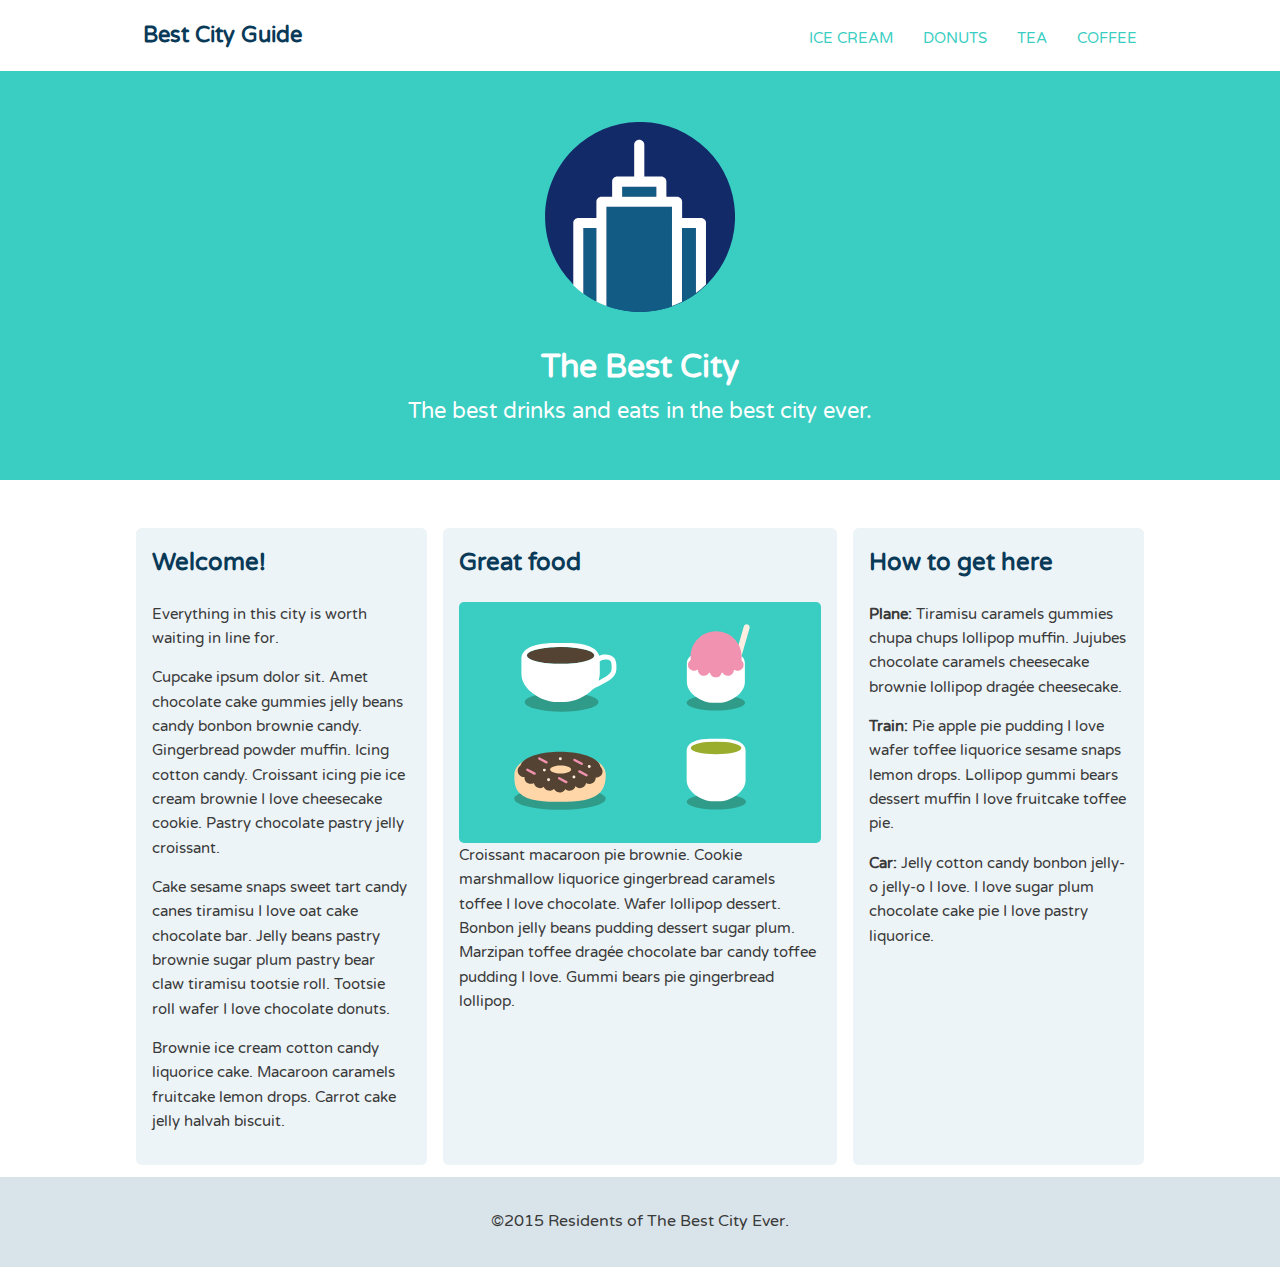
==== index.html @ c6c8ad1d "flexbox website upload" ====
<!DOCTYPE html>
<html>
<head>
	<meta name="viewport" content="width=device-width, initial-scale=1.0">
	<title>Best City Guide</title>
	<link href='https://fonts.googleapis.com/css?family=Varela+Round' rel='stylesheet' type='text/css'>
	<link rel="stylesheet" href="css/base.css">
	<link rel="stylesheet" href="css/flexbox.css">
</head>
<body>

	<header class="main-header">
		<h1 class="name"><a href="#">Best City Guide</a></h1>
		<ul class="main-nav">
			<li><a href="#">ice cream</a></li>
			<li><a href="#">donuts</a></li>
			<li><a href="#">tea</a></li>
			<li><a href="#">coffee</a></li>
		</ul>
	</header><!--/.main-header-->

	<div class="banner">
		<img class="logo" src="img/city-logo.svg" alt="City">
		<h1 class="headline">The Best City</h1>
		<span class="tagline">The best drinks and eats in the best city ever.</span>
	</div><!--/.banner-->

	<div class="row">
		<div class="primary col">
			<h2>Great food</h2>
			<img class="feat-img" src="img/treats.svg" alt="Drinks and eats">
			<p>Croissant macaroon pie brownie. Cookie marshmallow liquorice gingerbread caramels toffee I love chocolate. Wafer lollipop dessert. Bonbon jelly beans pudding dessert sugar plum. Marzipan toffee drag&#233;e chocolate bar candy toffee pudding I love. Gummi bears pie gingerbread lollipop.</p>
		</div><!--/.primary-->

		<div class="secondary col">
			<h2>Welcome!</h2>
			<p>Everything in this city is worth waiting in line for.</p>
			<p>Cupcake ipsum dolor sit. Amet chocolate cake gummies jelly beans candy bonbon brownie candy. Gingerbread powder muffin. Icing cotton candy. Croissant icing pie ice cream brownie I love cheesecake cookie. Pastry chocolate pastry jelly croissant.</p>
			<p>Cake sesame snaps sweet tart candy canes tiramisu I love oat cake chocolate bar. Jelly beans pastry brownie sugar plum pastry bear claw tiramisu tootsie roll. Tootsie roll wafer I love chocolate donuts.</p>
			<p>Brownie ice cream cotton candy liquorice cake. Macaroon caramels fruitcake lemon drops. Carrot cake jelly halvah biscuit. </p>
		</div><!--/.secondary-->

		<div class="tertiary col">
			<h2>How to get here</h2>
			<p><strong>Plane: </strong>Tiramisu caramels gummies chupa chups lollipop muffin. Jujubes chocolate caramels cheesecake brownie lollipop drag&#233;e cheesecake.</p>
			<p><strong>Train: </strong>Pie apple pie pudding I love wafer toffee liquorice sesame snaps lemon drops. Lollipop gummi bears dessert muffin I love fruitcake toffee pie.</p>
			<p><strong>Car: </strong>Jelly cotton candy bonbon jelly-o jelly-o I love. I love sugar plum chocolate cake pie I love pastry liquorice.</p>
		</div><!--/.tertiary-->
	</div>

	<footer class="main-footer">
		<span>&copy;2015 Residents of The Best City Ever.</span>
	</footer>

</body>
</html>
---- css/base.css ----
/* =================================
  Base Element Styles
==================================== */

* {
	box-sizing: border-box;
}
body {
	font-family: 'Varela Round', sans-serif;
	line-height: 1.6;
	color: #3a3a3a;
	margin: 0;
}
ul {
  margin: 0;
  padding: 0;
  list-style: none;
}
p {
	font-size: .95em;
	margin: 0 0 1em 0;
}
h2,
h3,
a {
	color: #093a58;
}
h2,
h3 {
	margin: 0 0 .8em 0;
}
a {
	text-decoration: none;
}
img {
	max-width: 100%;
}

/* =================================
  Base Layout Styles
==================================== */

/* ---- Navigation ---- */

.name {
	font-size: 1.35em;
	margin: 0;
}
.main-nav {
	margin-top: 5px;
}
.name a,
.main-nav a {
	text-align: center;
	display: block;
	padding: 10px 15px;
}
.main-nav a {
	font-size: .95em;
	color: #3acec2;
	text-transform: uppercase;
}
.main-nav a:hover {
	color: #093a58;
}

/* ---- Layout Containers ---- */

.main-header {
	padding-top: .5em;
	padding-bottom: .5em;
}
.banner,
.main-footer {
	text-align: center;
}
.banner {
	color: #fff;
	background: #3acec2;
	padding: 3.2em 0;
	margin-bottom: 48px;
}
.col {
	padding: 1em;
	background: #edf4f7;
	border-radius: .35em;
	margin: 0 .5em .8em;
}
.main-footer {
	background: #d9e4ea;
	padding: 2em 0;
	margin-top: 30px;
}

/* ---- Page Elements ---- */

.logo {
	width: 190px;
}
.headline {
	margin-bottom: 0;
}
.feat-img {
	border-radius: 5px;
}
.button {
	color: #fff;
	text-align: center;
	padding: .625em 1.25em;
	background: #3acec2;
	border-radius: .35em;
}

/* =================================
  Media Queries
==================================== */

@media (min-width: 769px) {
	.main-header,
	.row {
		width: 90%;
		margin: 0 auto;
	}
	.tagline {
		font-size: 1.4em;
	}
}
@media (min-width: 1025px) {
	.main-header,
	.row {
		width: 80%;
		max-width: 1150px;
	}
}
---- css/flexbox.css ----
/* =================================
  Base Styles
==================================== */

body {
  display: flex;
  flex-direction: column;

}
.main-footer {
  margin-top: auto;
}

/* =================================
  Media Queries
==================================== */

@media (min-width: 769px) {

  .main-header,
  .main-nav,
  .row,
  .col {
    display: flex;
  }

  .main-header {
    flex-direction: column;
    align-items: center;
  }
  /* You can assign an equal amount of space to columns
  with the flex-grow and flex properties.
  */
  .col {
    flex: 1 50%;
    flex-direction: column;
  }
  .row {
    flex-wrap: wrap;
  }
  .secondary {
    order: -1;
  }
  /* margin-top: auto; calculates the space between the top margin and existing element */
  .button {
    margin-top: auto;
    align-self: center;
  }

}

@media (min-width: 1025px) {

/* Giving .main-header a justify-content: space-between;
declaration positions the site name on the left side of the header
and the navigation menu on the right:
*/
  .main-header {
    flex-direction: row;
    justify-content: space-between;
  }
  /*.primary {
    flex: 2;
  }*/
  .col {
    flex-basis: 0;
  }
  .primary {
    flex-grow: 1.4;
  }

}

/* Video review

When you make body a flex container,
it lays out all its direct children horizontally on a single line.
Setting the flex-direction of body to column stacks its flex items vertically.
1vh is equal to 1/100th or 1% of the viewport height.
Sticky footer snippet

body {
  display: flex;
  flex-direction: column;
  min-height: 100vh;
}

.row {
  flex: 1;
}
Alternate sticky footer method

body {
  display: flex;
  flex-direction: column;
  min-height: 100vh;
}

.main-footer {
  margin-top: auto;
} */
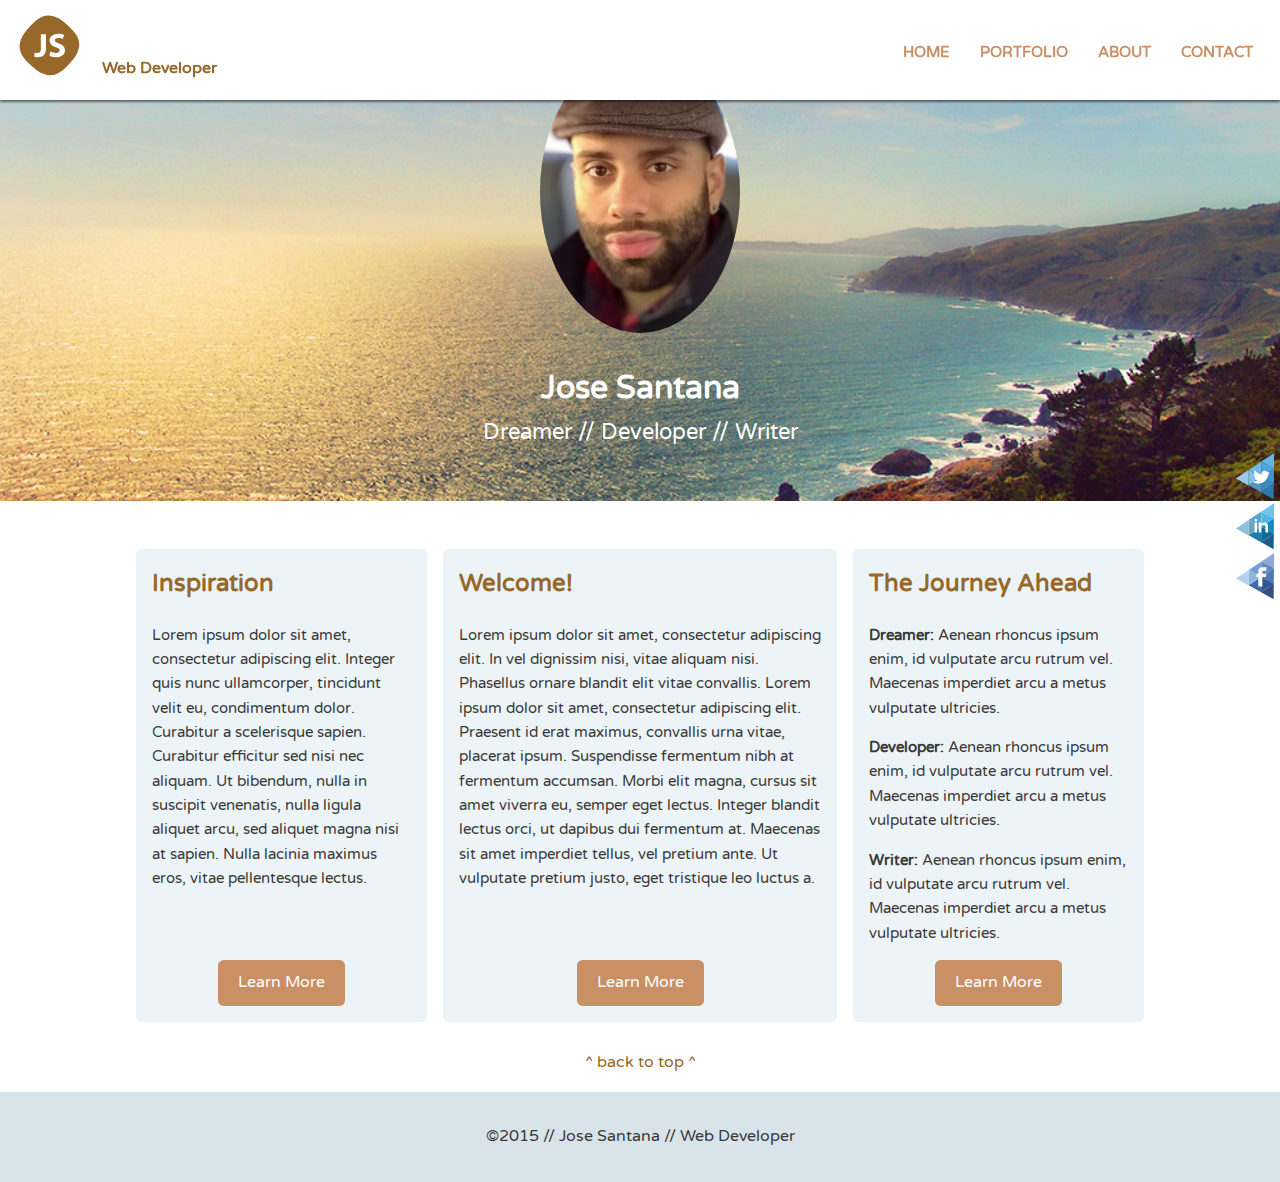
==== commit a689f717: "updated index.html" ====
--- a/index.html
+++ b/index.html
@@ -1,56 +1,83 @@
 <!DOCTYPE html>
 <html>
+
 <head>
 	<meta name="viewport" content="width=device-width, initial-scale=1.0">
-	<title>Best City Guide</title>
+	<title>Jose Santana | Web Developer</title>
 	<link href='https://fonts.googleapis.com/css?family=Varela+Round' rel='stylesheet' type='text/css'>
 	<link rel="stylesheet" href="css/base.css">
 	<link rel="stylesheet" href="css/flexbox.css">
 </head>
-<body>
+
+<body id="top">
 
 	<header class="main-header">
-		<h1 class="name"><a href="#">Best City Guide</a></h1>
+		<div class="js-logo">
+			<img src="img/logo.svg">
+		</div>
+		<h2 class="name"><a href="index.html">Web Developer</a></h2>
 		<ul class="main-nav">
-			<li><a href="#">ice cream</a></li>
-			<li><a href="#">donuts</a></li>
-			<li><a href="#">tea</a></li>
-			<li><a href="#">coffee</a></li>
+			<li><a href="#">Home</a></li>
+			<li><a href="#">Portfolio</a></li>
+			<li><a href="#">About</a></li>
+			<li><a href="#">Contact</a></li>
 		</ul>
-	</header><!--/.main-header-->
+	</header>
+	<!--/.main-header-->
+
+	<div id="social-icon-container">
+		<a href="#"><img src="img/twitter1.svg" border="0" alt="Twitter"></a>
+		<a href="#"><img src="img/linkedin1.svg" border="0" alt="Google_Plus"></a>
+		<a href="#"><img src="img/facebook1.svg" border="0" alt="Facebook"></a>
+	</div>
+	<!--/.social-icon-container-->
+
 
 	<div class="banner">
-		<img class="logo" src="img/city-logo.svg" alt="City">
-		<h1 class="headline">The Best City</h1>
-		<span class="tagline">The best drinks and eats in the best city ever.</span>
-	</div><!--/.banner-->
+		<img class="logo" src="img/jose.jpg" alt="Picture of Me">
+		<h1 class="headline">Jose Santana</h1>
+		<span class="tagline">Dreamer // Developer // Writer</span>
+	</div>
+	<!--/.banner-->
 
 	<div class="row">
 		<div class="primary col">
-			<h2>Great food</h2>
-			<img class="feat-img" src="img/treats.svg" alt="Drinks and eats">
-			<p>Croissant macaroon pie brownie. Cookie marshmallow liquorice gingerbread caramels toffee I love chocolate. Wafer lollipop dessert. Bonbon jelly beans pudding dessert sugar plum. Marzipan toffee drag&#233;e chocolate bar candy toffee pudding I love. Gummi bears pie gingerbread lollipop.</p>
-		</div><!--/.primary-->
+			<h2>Welcome!</h2>
+			<p>Lorem ipsum dolor sit amet, consectetur adipiscing elit. In vel dignissim nisi, vitae aliquam nisi. Phasellus ornare blandit elit vitae convallis. Lorem ipsum dolor sit amet, consectetur adipiscing elit. Praesent id erat maximus, convallis urna vitae,
+				placerat ipsum. Suspendisse fermentum nibh at fermentum accumsan. Morbi elit magna, cursus sit amet viverra eu, semper eget lectus. Integer blandit lectus orci, ut dapibus dui fermentum at. Maecenas sit amet imperdiet tellus, vel pretium ante. Ut
+				vulputate pretium justo, eget tristique leo luctus a.
+
+			</p>
+			<a class="button" href="#">Learn More</a>
+		</div>
+		<!--/.primary-->
 
 		<div class="secondary col">
-			<h2>Welcome!</h2>
-			<p>Everything in this city is worth waiting in line for.</p>
-			<p>Cupcake ipsum dolor sit. Amet chocolate cake gummies jelly beans candy bonbon brownie candy. Gingerbread powder muffin. Icing cotton candy. Croissant icing pie ice cream brownie I love cheesecake cookie. Pastry chocolate pastry jelly croissant.</p>
-			<p>Cake sesame snaps sweet tart candy canes tiramisu I love oat cake chocolate bar. Jelly beans pastry brownie sugar plum pastry bear claw tiramisu tootsie roll. Tootsie roll wafer I love chocolate donuts.</p>
-			<p>Brownie ice cream cotton candy liquorice cake. Macaroon caramels fruitcake lemon drops. Carrot cake jelly halvah biscuit. </p>
-		</div><!--/.secondary-->
+			<h2>Inspiration</h2>
+			<p>Lorem ipsum dolor sit amet, consectetur adipiscing elit. Integer quis nunc ullamcorper, tincidunt velit eu, condimentum dolor. Curabitur a scelerisque sapien. Curabitur efficitur sed nisi nec aliquam. Ut bibendum, nulla in suscipit venenatis, nulla
+				ligula aliquet arcu, sed aliquet magna nisi at sapien. Nulla lacinia maximus eros, vitae pellentesque lectus.</p>
+			<a class="button" href="#">Learn More</a>
+		</div>
+		<!--/.secondary-->
 
 		<div class="tertiary col">
-			<h2>How to get here</h2>
-			<p><strong>Plane: </strong>Tiramisu caramels gummies chupa chups lollipop muffin. Jujubes chocolate caramels cheesecake brownie lollipop drag&#233;e cheesecake.</p>
-			<p><strong>Train: </strong>Pie apple pie pudding I love wafer toffee liquorice sesame snaps lemon drops. Lollipop gummi bears dessert muffin I love fruitcake toffee pie.</p>
-			<p><strong>Car: </strong>Jelly cotton candy bonbon jelly-o jelly-o I love. I love sugar plum chocolate cake pie I love pastry liquorice.</p>
-		</div><!--/.tertiary-->
+			<h2>The Journey Ahead</h2>
+			<p><strong>Dreamer: </strong>Aenean rhoncus ipsum enim, id vulputate arcu rutrum vel. Maecenas imperdiet arcu a metus vulputate ultricies.</p>
+			<p><strong>Developer: </strong>Aenean rhoncus ipsum enim, id vulputate arcu rutrum vel. Maecenas imperdiet arcu a metus vulputate ultricies.</p>
+			<p><strong>Writer: </strong>Aenean rhoncus ipsum enim, id vulputate arcu rutrum vel. Maecenas imperdiet arcu a metus vulputate ultricies.</p>
+			<a class="button" href="#">Learn More</a>
+		</div>
+		<!--/.tertiary-->
+		<a href="#top" class="back-up row">^ back to top ^</a>
 	</div>
 
 	<footer class="main-footer">
-		<span>&copy;2015 Residents of The Best City Ever.</span>
+		<a href="http://twitter.com"><img src="img/twitter1.svg" alt="Twitter" class="social-icon"></a>
+		<a href="http://facebook.com"><img src="img/facebook1.svg" alt="Facebook" class="social-icon"></a>
+		<a href="http://linkedin.com"><img src="img/linkedin1.svg" alt="Linkedin" class="social-icon"></a>
+		<span>&copy;2015 // Jose Santana // Web Developer</span>
 	</footer>
 
 </body>
+
 </html>
--- a/css/base.css
+++ b/css/base.css
@@ -23,7 +23,7 @@
 h2,
 h3,
 a {
-	color: #093a58;
+	color: #97682A;
 }
 h2,
 h3 {
@@ -35,6 +35,12 @@
 img {
 	max-width: 100%;
 }
+.back-up {
+	text-align: center;
+	display: block;
+	padding: 1em;
+}
+
 
 /* =================================
   Base Layout Styles
@@ -42,26 +48,32 @@
 
 /* ---- Navigation ---- */
 
-.name {
-	font-size: 1.35em;
-	margin: 0;
+.js-logo {
+	width: 75px;
+	margin: 0 auto;
+}
+.main-header h2 {
+	font-size: 1em;
+	margin: -1.25em 0 0;
 }
 .main-nav {
 	margin-top: 5px;
 }
 .name a,
-.main-nav a {
+.main-nav a,
+.main-header h3 a {
 	text-align: center;
 	display: block;
 	padding: 10px 15px;
 }
 .main-nav a {
 	font-size: .95em;
-	color: #3acec2;
+	color: #c99065;
 	text-transform: uppercase;
+	font-weight: 700;
 }
 .main-nav a:hover {
-	color: #093a58;
+	color: #e1c184;
 }
 
 /* ---- Layout Containers ---- */
@@ -76,7 +88,10 @@
 }
 .banner {
 	color: #fff;
-	background: #3acec2;
+	background-image: url(../img/hero-bg.jpg);
+	background-repeat: no-repeat;
+	background-size: cover;
+	background-position: center;
 	padding: 3.2em 0;
 	margin-bottom: 48px;
 }
@@ -95,7 +110,8 @@
 /* ---- Page Elements ---- */
 
 .logo {
-	width: 190px;
+		width: 200px;
+		border-radius: 50%;
 }
 .headline {
 	margin-bottom: 0;
@@ -107,16 +123,33 @@
 	color: #fff;
 	text-align: center;
 	padding: .625em 1.25em;
-	background: #3acec2;
+	background: #c99065;
 	border-radius: .35em;
 }
+/*-- Footer Container --*/
+.social-icon {
+	width: 50px;
+	height: 50px;
+	margin: 0 5px;
+}
+.main-footer span {
+	display: block;
+}
+
 
 /* =================================
   Media Queries
 ==================================== */
 
+@media (min-width: 0px) and (max-width: 768px) {
+	#social-icon-container {
+		display: none; /* hide in mobile screens */
+	}
+}
+
+
 @media (min-width: 769px) {
-	.main-header,
+	
 	.row {
 		width: 90%;
 		margin: 0 auto;
@@ -124,9 +157,31 @@
 	.tagline {
 		font-size: 1.4em;
 	}
+	#social-icon-container {
+		position: fixed;
+		right: 0px;
+		top: 50%;
+		width: 50px;
+		background-color: rgba(255, 255, 255, 0);
+		padding: 1px 0px 1px 0px;
+		z-index: 2000;
+	}
+
+	#social-icon-container a {
+		display: inline-block;
+		margin: 2px;
+	}
+
+	#social-icon-container img {
+		vertical-align: middle;
+	}
+	.social-icon {
+		display: none;
+	}
 }
+
 @media (min-width: 1025px) {
-	.main-header,
+
 	.row {
 		width: 80%;
 		max-width: 1150px;
--- a/css/flexbox.css
+++ b/css/flexbox.css
@@ -38,6 +38,9 @@
   .row {
     flex-wrap: wrap;
   }
+  .row > a {
+    justify-content: center;
+  }
   .secondary {
     order: -1;
   }
@@ -58,6 +61,19 @@
   .main-header {
     flex-direction: row;
     justify-content: space-between;
+    position: fixed;
+    background-color: #fff;
+    width: 100%;
+    padding-left: 0.75em;
+    padding-right: 0.75em;
+    box-shadow: 0 2px 2px 0 rgba(0, 0, 0, 0.5);
+  }
+  .js-logo {
+    margin: 0;
+  }
+  .main-header h2 {
+    margin-right: auto;
+    align-self: flex-end;
   }
   /*.primary {
     flex: 2;
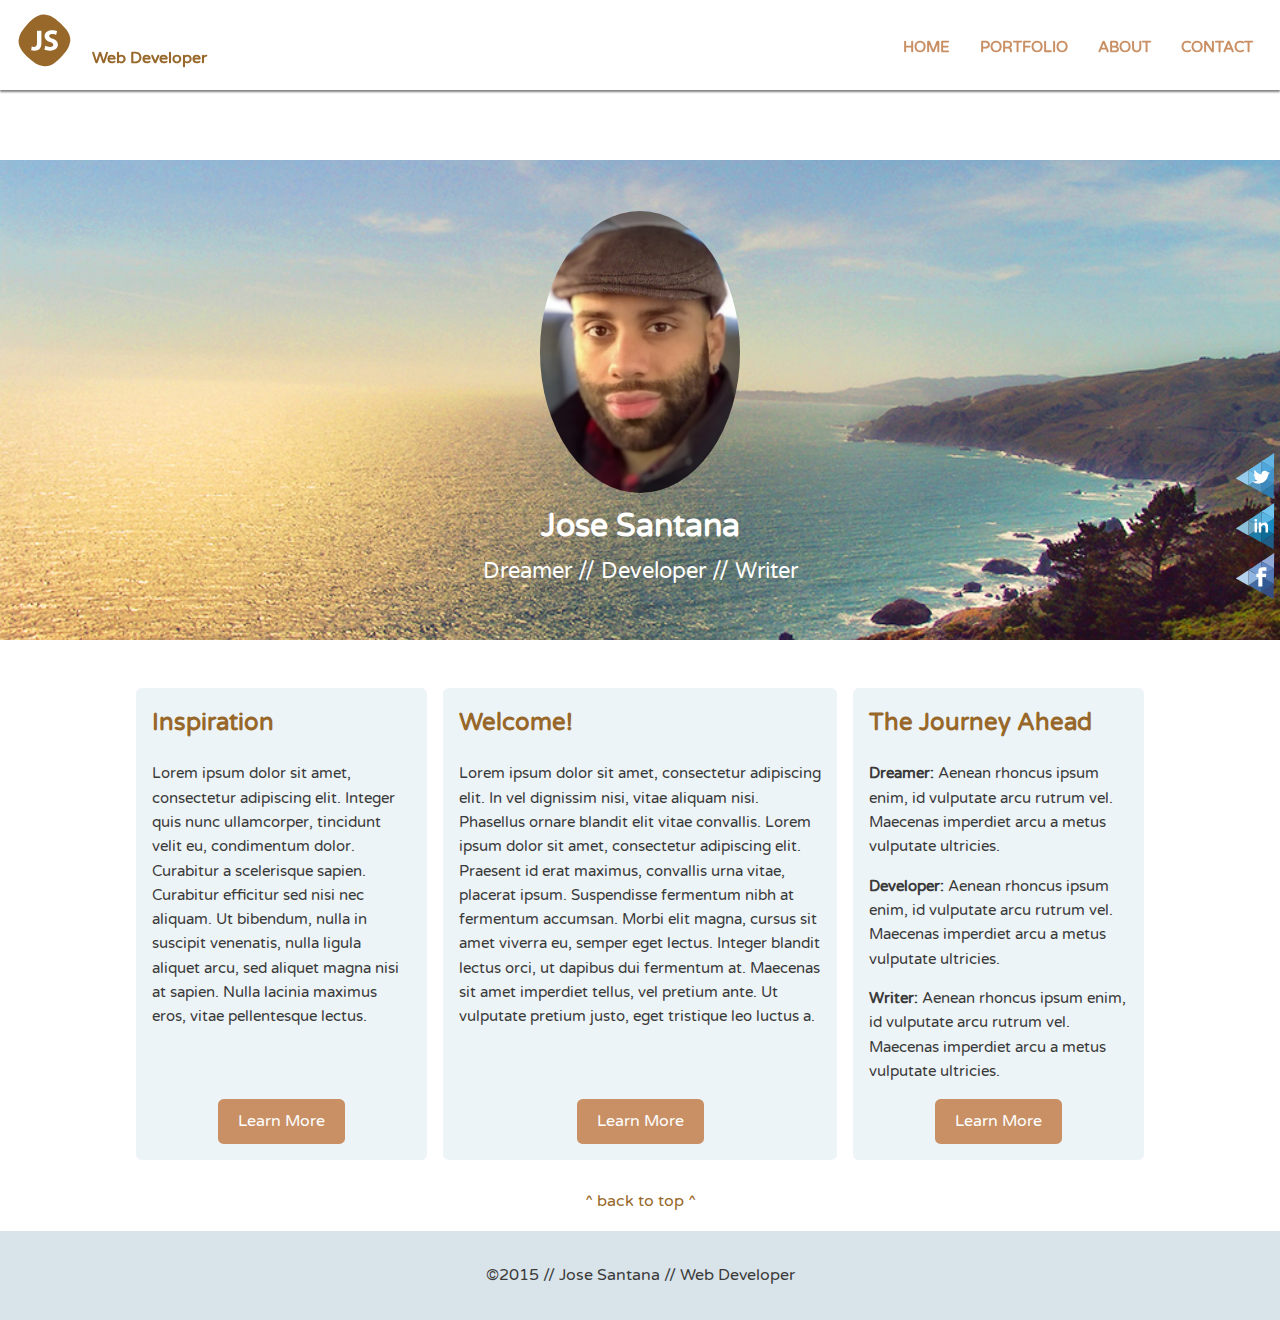
==== commit 55495c92: "Added FORM element  in contact page" ====
--- a/index.html
+++ b/index.html
@@ -17,10 +17,10 @@
 		</div>
 		<h2 class="name"><a href="index.html">Web Developer</a></h2>
 		<ul class="main-nav">
-			<li><a href="#">Home</a></li>
+			<li><a href="index.html">Home</a></li>
 			<li><a href="#">Portfolio</a></li>
 			<li><a href="#">About</a></li>
-			<li><a href="#">Contact</a></li>
+			<li><a href="contact.html">Contact</a></li>
 		</ul>
 	</header>
 	<!--/.main-header-->
@@ -72,9 +72,9 @@
 	</div>
 
 	<footer class="main-footer">
-		<a href="http://twitter.com"><img src="img/twitter1.svg" alt="Twitter" class="social-icon"></a>
-		<a href="http://facebook.com"><img src="img/facebook1.svg" alt="Facebook" class="social-icon"></a>
-		<a href="http://linkedin.com"><img src="img/linkedin1.svg" alt="Linkedin" class="social-icon"></a>
+		<a href="http://twitter.com" target="_blank"><img src="img/twitter1.svg" alt="Twitter" class="social-icon"></a>
+		<a href="http://facebook.com" target="_blank"><img src="img/facebook1.svg" alt="Facebook" class="social-icon"></a>
+		<a href="http://linkedin.com" target="_blank"><img src="img/linkedin1.svg" alt="Linkedin" class="social-icon"></a>
 		<span>&copy;2015 // Jose Santana // Web Developer</span>
 	</footer>
 
--- a/css/base.css
+++ b/css/base.css
@@ -1,10 +1,17 @@
+/* Mobile First approach layout with media queries for
+larger resolutions to compensate for content layout
+*/
+
 /* =================================
   Base Element Styles
 ==================================== */
 
-* {
-	box-sizing: border-box;
-}
+*, *:before, *:after {
+  -moz-box-sizing: border-box;
+  -webkit-box-sizing: border-box;
+  box-sizing: border-box;
+}
+
 body {
 	font-family: 'Varela Round', sans-serif;
 	line-height: 1.6;
@@ -49,12 +56,12 @@
 /* ---- Navigation ---- */
 
 .js-logo {
-	width: 75px;
+	width: 65px;
 	margin: 0 auto;
 }
 .main-header h2 {
 	font-size: 1em;
-	margin: -1.25em 0 0;
+	margin: -1.25em 0 0; /* pushing web developer headline closer to logo icon */
 }
 .main-nav {
 	margin-top: 5px;
@@ -127,6 +134,7 @@
 	border-radius: .35em;
 }
 /*-- Footer Container --*/
+
 .social-icon {
 	width: 50px;
 	height: 50px;
@@ -136,6 +144,109 @@
 	display: block;
 }
 
+/* =================================
+	Form Layout
+==================================== */
+
+form {
+  max-width: 100%;
+  margin: 10px auto;
+  padding: 10px 20px;
+  background: #bbb;
+  border-radius: 8px;
+}
+
+h1 {
+  margin: 0 0 30px 0;
+  text-align: center;
+}
+
+input[type="text"],
+input[type="password"],
+input[type="date"],
+input[type="datetime"],
+input[type="email"],
+input[type="number"],
+input[type="search"],
+input[type="tel"],
+input[type="time"],
+input[type="url"],
+textarea,
+select {
+  background: rgba(255,255,255,0.1);
+  border: none;
+  font-size: 16px;
+  height: auto;
+  margin: 0;
+  outline: 0;
+  padding: 15px;
+  width: 100%;
+  background-color: #e8eeef;
+  color: #8a97a0;
+  box-shadow: 0 1px 0 rgba(0,0,0,0.03) inset;
+  margin-bottom: 30px;
+}
+
+input[type="radio"],
+input[type="checkbox"] {
+  margin: 0 4px 8px 0;
+}
+
+select {
+  padding: 6px;
+  height: 32px;
+  border-radius: 2px;
+}
+
+button {
+  padding: 19px 39px 18px 39px;
+  color: #FFF;
+  background-color: #c99065;
+  font-size: 18px;
+  text-align: center;
+  font-style: normal;
+  border-radius: 5px;
+  width: 100%;
+  border: 1px solid #97682A;
+  border-width: 1px 1px 3px;
+  box-shadow: 0 -1px 0 rgba(255,255,255,0.1) inset;
+  margin-bottom: 10px;
+}
+
+fieldset {
+  margin-bottom: 30px;
+  border: none;
+}
+
+legend {
+  font-size: 1.4em;
+  margin-bottom: 10px;
+}
+
+label {
+  display: block;
+  margin-bottom: 8px;
+}
+
+label.light {
+  font-weight: 300;
+  display: inline;
+}
+
+.number {
+  background-color: #c99065;
+  color: #fff;
+  height: 30px;
+  width: 30px;
+  display: inline-block;
+  font-size: 0.8em;
+  margin-right: 4px;
+  line-height: 30px;
+  text-align: center;
+  text-shadow: 0 1px 0 rgba(255,255,255,0.2);
+  border-radius: 100%;
+}
+
 
 /* =================================
   Media Queries
@@ -146,10 +257,18 @@
 		display: none; /* hide in mobile screens */
 	}
 }
+/*
+@media screen and (min-width: 480px) {
+
+  form {
+    max-width: 480px;
+  }
+
+}*/
 
 
 @media (min-width: 769px) {
-	
+
 	.row {
 		width: 90%;
 		margin: 0 auto;
@@ -157,6 +276,7 @@
 	.tagline {
 		font-size: 1.4em;
 	}
+	/* social-icon in tbe footer disppear and fixed side social-icon appear on right */
 	#social-icon-container {
 		position: fixed;
 		right: 0px;
@@ -186,4 +306,7 @@
 		width: 80%;
 		max-width: 1150px;
 	}
-}
+	.banner {
+		margin-top: 10em; /* pushed margin so banner didnt hide beneath banner */
+	}
+}
--- a/css/flexbox.css
+++ b/css/flexbox.css
@@ -8,7 +8,7 @@
 
 }
 .main-footer {
-  margin-top: auto;
+  margin-top: auto; /* this creates a sticky footer */
 }
 
 /* =================================
@@ -32,7 +32,7 @@
   with the flex-grow and flex properties.
   */
   .col {
-    flex: 1 50%;
+    flex: 1 50%; /* flex-grow, flex-basis are applied in order */
     flex-direction: column;
   }
   .row {
@@ -87,8 +87,7 @@
 
 }
 
-/* Video review
-
+/* 
 When you make body a flex container,
 it lays out all its direct children horizontally on a single line.
 Setting the flex-direction of body to column stacks its flex items vertically.
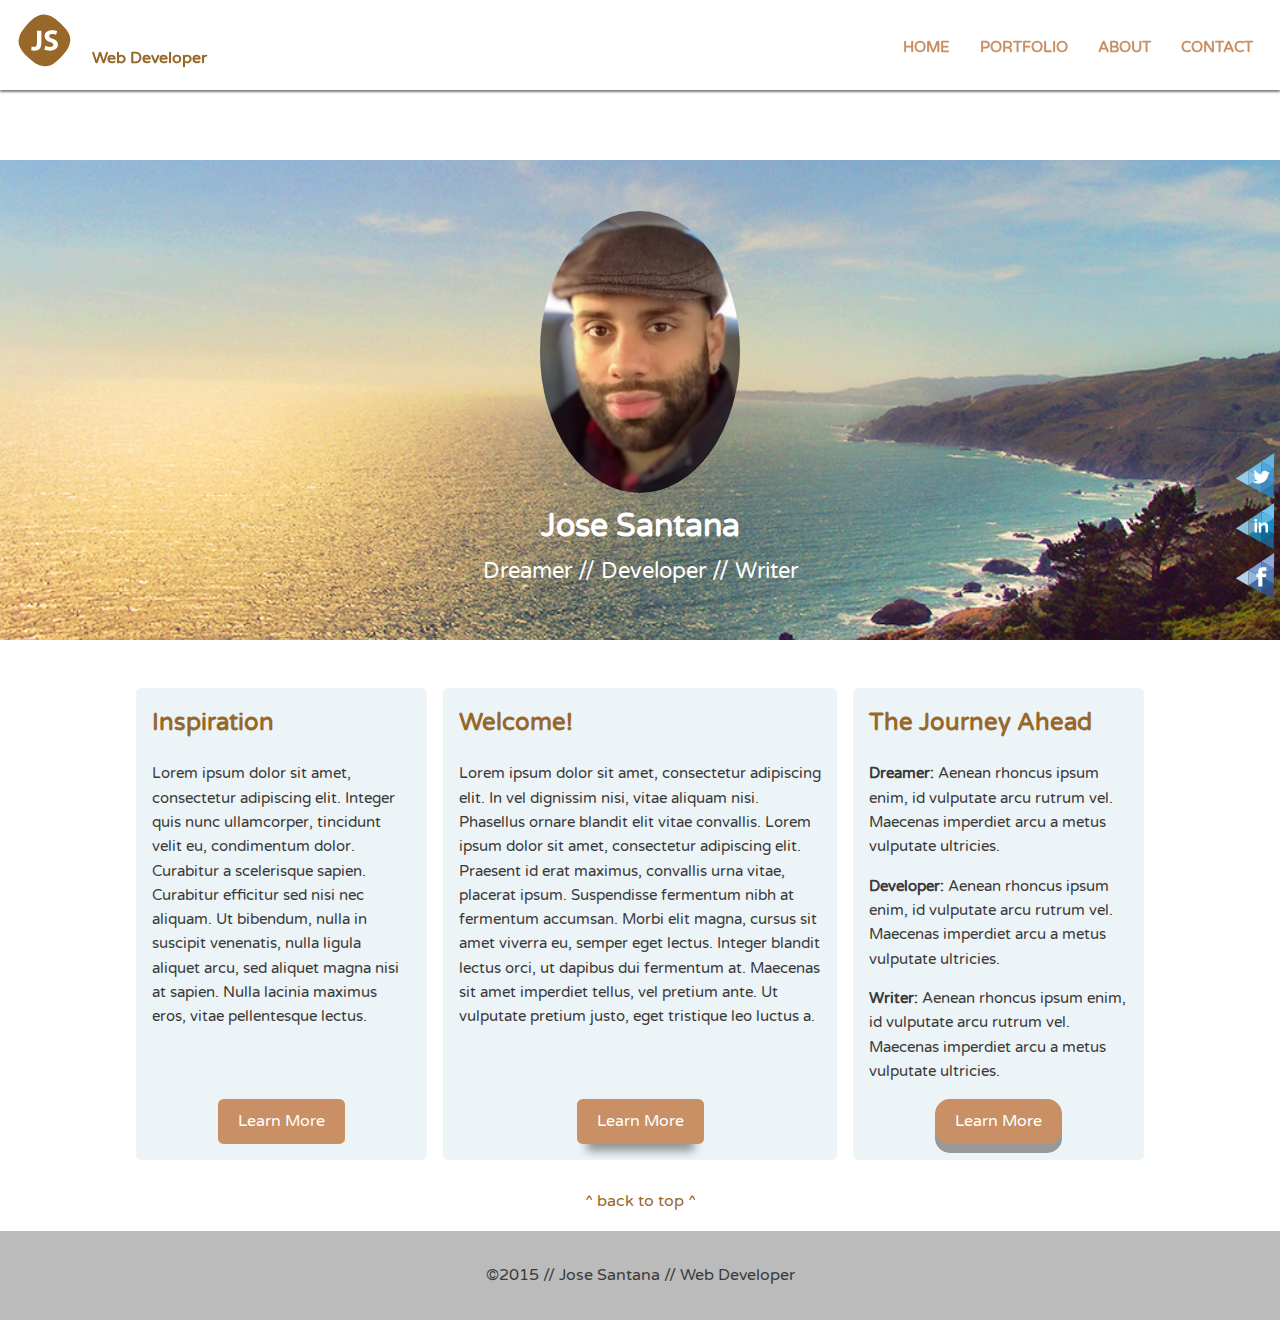
==== commit 1cf1bc20: "Applied various button CSS styles" ====
--- a/index.html
+++ b/index.html
@@ -48,7 +48,7 @@
 				vulputate pretium justo, eget tristique leo luctus a.
 
 			</p>
-			<a class="button" href="#">Learn More</a>
+			<a class="button btn-one" href="#">Learn More</a>
 		</div>
 		<!--/.primary-->
 
@@ -56,7 +56,8 @@
 			<h2>Inspiration</h2>
 			<p>Lorem ipsum dolor sit amet, consectetur adipiscing elit. Integer quis nunc ullamcorper, tincidunt velit eu, condimentum dolor. Curabitur a scelerisque sapien. Curabitur efficitur sed nisi nec aliquam. Ut bibendum, nulla in suscipit venenatis, nulla
 				ligula aliquet arcu, sed aliquet magna nisi at sapien. Nulla lacinia maximus eros, vitae pellentesque lectus.</p>
-			<a class="button" href="#">Learn More</a>
+
+			<a class="button btn-two" href="#">Learn More</a>
 		</div>
 		<!--/.secondary-->
 
@@ -65,7 +66,8 @@
 			<p><strong>Dreamer: </strong>Aenean rhoncus ipsum enim, id vulputate arcu rutrum vel. Maecenas imperdiet arcu a metus vulputate ultricies.</p>
 			<p><strong>Developer: </strong>Aenean rhoncus ipsum enim, id vulputate arcu rutrum vel. Maecenas imperdiet arcu a metus vulputate ultricies.</p>
 			<p><strong>Writer: </strong>Aenean rhoncus ipsum enim, id vulputate arcu rutrum vel. Maecenas imperdiet arcu a metus vulputate ultricies.</p>
-			<a class="button" href="#">Learn More</a>
+
+			<a class="button btn-three" href="#">Learn More</a>
 		</div>
 		<!--/.tertiary-->
 		<a href="#top" class="back-up row">^ back to top ^</a>
--- a/css/base.css
+++ b/css/base.css
@@ -109,7 +109,7 @@
 	margin: 0 .5em .8em;
 }
 .main-footer {
-	background: #d9e4ea;
+	background: #bbb;
 	padding: 2em 0;
 	margin-top: 30px;
 }
@@ -133,6 +133,69 @@
 	background: #c99065;
 	border-radius: .35em;
 }
+
+.btn-one {
+  display: inline-block;
+  /*text-transform: uppercase;*/
+  /*padding: 20px 30px;
+  border-radius: 5px;*/
+  box-shadow: 0px 17px 10px -10px rgba(0, 0, 0, 0.4);
+  cursor: pointer;
+  -webkit-transition: all ease-in-out 300ms;
+  transition: all ease-in-out 300ms;
+}
+
+.btn-one:hover {
+    box-shadow: 0px 37px 20px -20px rgba(0, 0, 0, 0.2);
+   -webkit-transform: translate(0px, -10px) scale(1.2);
+           transform: translate(0px, -10px) scale(1.2);
+}
+
+.btn-one:active {
+  background-color: #97682A;
+}
+
+
+.btn-two {
+  position: relative;
+  top: 0px;
+  left: 0px;
+}
+
+.btn-two:hover {
+  box-shadow: 2px 2px 0px white, 4px 4px 0px #c99065;
+  top: -4px;
+  left: -4px;
+}
+
+.btn-two:active {
+  background-color: #97682A;
+}
+
+.btn-three {
+  /*padding: 15px 25px;*/
+  /*font-size: 24px;*/
+  display: inline-block;
+  text-align: center;
+  cursor: pointer;
+  outline: none;
+  border: none;
+  border-radius: 15px;
+  box-shadow: 0 9px #999;
+}
+
+.btn-three:hover {
+  background-color: #97682A;
+}
+
+.btn-three:active {
+  background-color: #97682A;
+  box-shadow: 0 5px #666;
+  transform: translateY(4px);
+}
+
+
+
 /*-- Footer Container --*/
 
 .social-icon {
